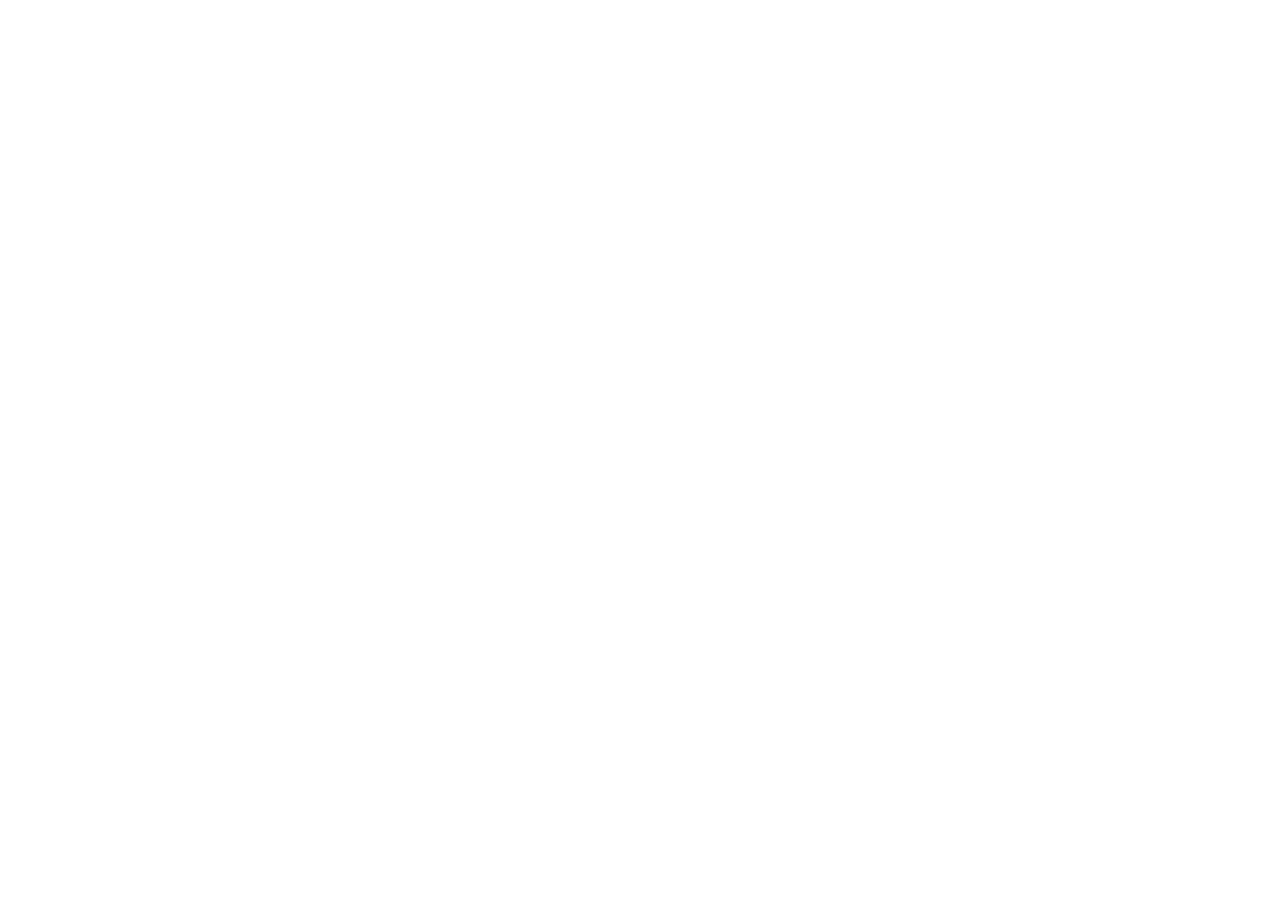
==== index.html @ 693e1a10 "initial files and html in index.html" ====
<!DOCTYPE html>
<html lang="en">
<head>
    <meta charset="UTF-8">
    <meta http-equiv="X-UA-Compatible" content="IE=edge">
    <meta name="viewport" content="width=device-width, initial-scale=1.0">
    <title>Document</title>
</head>
<body>
    
</body>
</html>
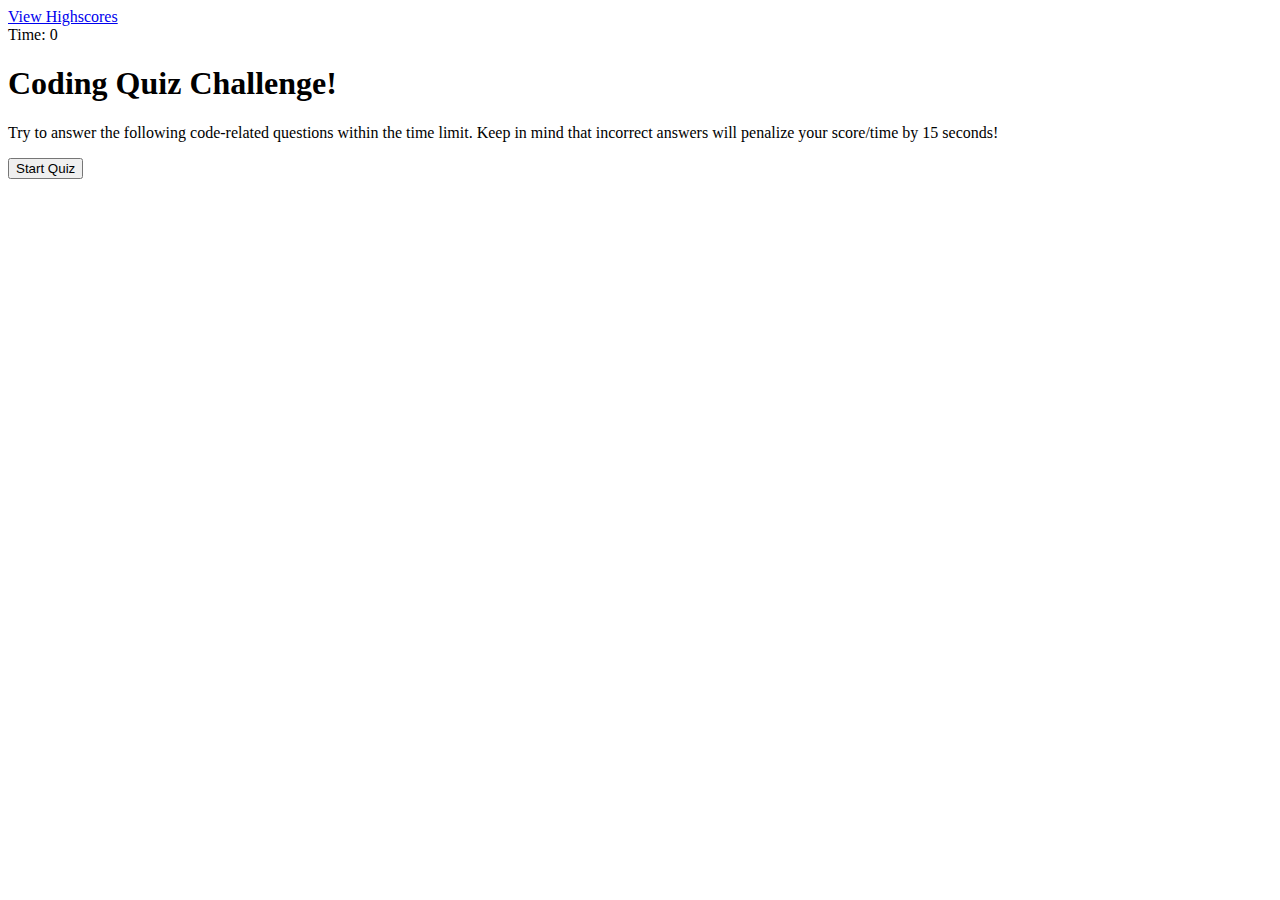
==== commit f6339daa: "added webpage layout in html, and the javascript quiz questions in their own object and js file" ====
--- a/index.html
+++ b/index.html
@@ -5,8 +5,45 @@
     <meta http-equiv="X-UA-Compatible" content="IE=edge">
     <meta name="viewport" content="width=device-width, initial-scale=1.0">
     <title>Document</title>
+    <link rel="stylesheet" href="./assets/css/style.css">
 </head>
 <body>
-    
+    <div class = 'scoreLink'>
+        <a href="highscores.html">View Highscores</a>
+    </div>
+
+    <div class = 'timer'>
+        Time: <span id="time">0</span>
+    </div>
+
+        <section id = "contents">
+            <div class="intro" id="intro-content">
+                <h1>Coding Quiz Challenge!</h1>
+                <p> 
+                    Try to answer the following code-related questions within the time limit. Keep in mind that incorrect answers will penalize your score/time by 15 seconds!
+                </p>
+                <button id="start-quiz">Start Quiz</button>
+            </div>
+
+            <div id = "quiz-content" class = "hide">
+                <h2 id = "quiz-question">This is a test</h2>
+                <div class = "quiz-options" id = "quiz-options"></div>
+            </div>
+
+            <div id = "out-tro" class = "hide">
+                <h2>Game Over!</h2>
+                <p> 
+                    Your final score is <span id ="player-score"></span>
+                </p>
+                <p> 
+                   Enter your initials: <input id="player-initials" type="text"> <button id="submit-scores">Submit</button> 
+                </p>
+            </div>
+            
+            <div id = "question-outcome" class = "question-outcome hide"></div>
+        </section>
+
+        <script src = "./assets/js/quizContent.js"></script>
+        <script src = "./assets/js/functionality.js"></script>
 </body>
 </html>--- a/assets/css/style.css
+++ b/assets/css/style.css
@@ -0,0 +1,3 @@
+.hide{
+    display: none;
+}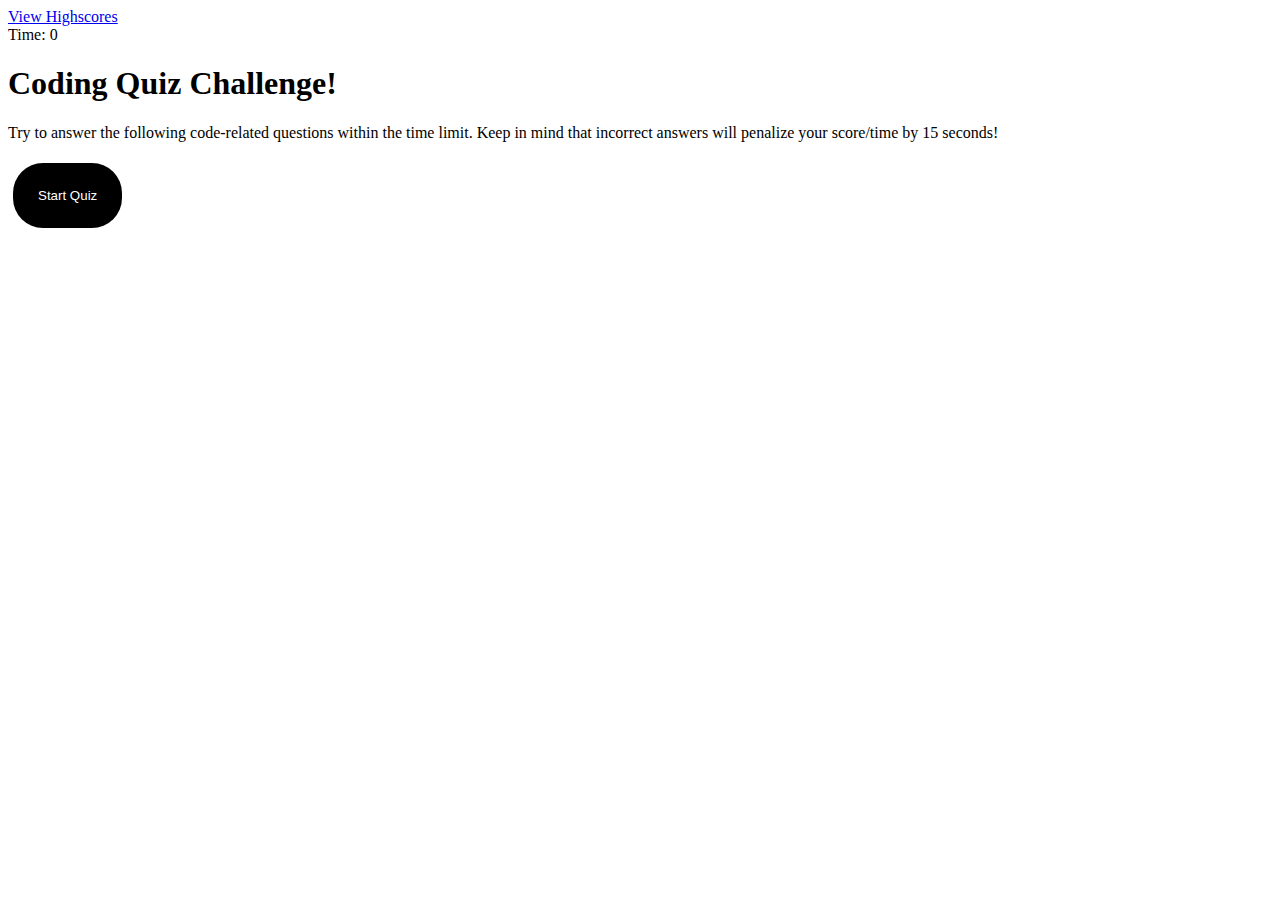
==== commit cdb68233: "added layout of highscores page, styling of buttons, and one edit to index.html" ====
--- a/index.html
+++ b/index.html
@@ -4,7 +4,7 @@
     <meta charset="UTF-8">
     <meta http-equiv="X-UA-Compatible" content="IE=edge">
     <meta name="viewport" content="width=device-width, initial-scale=1.0">
-    <title>Document</title>
+    <title>Coding Quiz Challenge</title>
     <link rel="stylesheet" href="./assets/css/style.css">
 </head>
 <body>
@@ -40,7 +40,6 @@
                 </p>
             </div>
             
-            <div id = "question-outcome" class = "question-outcome hide"></div>
         </section>
 
         <script src = "./assets/js/quizContent.js"></script>
--- a/assets/css/style.css
+++ b/assets/css/style.css
@@ -1,3 +1,17 @@
 .hide{
     display: none;
-}+}
+
+button {
+    margin: 5px;
+    border: none;
+    background-color: black;
+    color: white;
+    padding: 25px;
+    border-radius: 30px;
+}
+
+button:hover {
+    background-color: yellow;
+    color: black;
+}
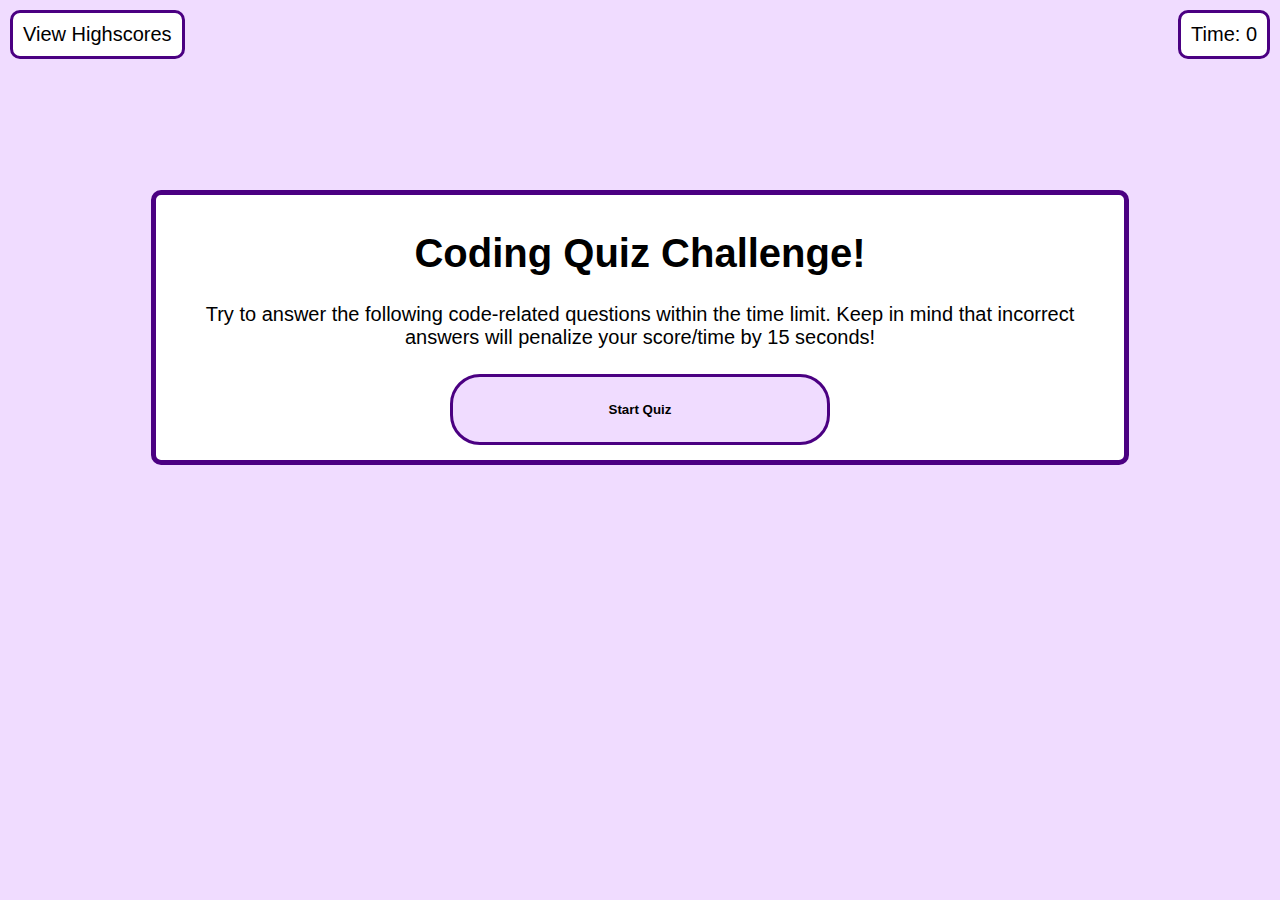
==== commit a69f3c2e: "added all style.css, changed order of some elements in index.html, fixed a problem with the right se" ====
--- a/index.html
+++ b/index.html
@@ -36,8 +36,9 @@
                     Your final score is <span id ="player-score"></span>
                 </p>
                 <p> 
-                   Enter your initials: <input id="player-initials" type="text"> <button id="submit-scores">Submit</button> 
+                   Enter your initials: <input id="player-initials" type="text"> 
                 </p>
+                <button id="submit-scores">Submit</button> 
             </div>
             
         </section>
--- a/assets/css/style.css
+++ b/assets/css/style.css
@@ -1,17 +1,106 @@
+body{
+    font-family: 'Trebuchet MS', Arial, sans-serif;
+    background-color: rgba(202, 128, 255, 0.277);
+    font-size: 20px;
+}
+
+.scoreLink{
+    position: absolute;
+    top: 10px;
+    left: 10px;
+    color: black;
+    border: solid indigo 3px;
+    background-color: white;
+    padding: 10px;
+    border-radius: 10px;
+}
+
+a{
+    text-decoration:none; 
+    color: inherit;
+}
+.timer{
+    position:absolute;
+    top: 10px;
+    right: 10px;  
+    color: black;
+    border: solid indigo 3px;
+    background-color: white;
+    padding: 10px;
+    border-radius: 10px;
+}
+
+.scoreLink:hover {
+    background-color: indigo;
+    border: solid  black 3px;
+    color: white;
+}
+
+h1{
+    font-size: 200%;
+    text-align: center;
+}
+
+.intro, .show{
+    background-color:white;
+    border: 5px indigo solid;
+    border-radius: 10px;
+    padding: 10px;
+    width: 75%;
+    margin: 15% auto;
+    text-align: center;
+}
+
 .hide{
     display: none;
 }
 
 button {
     margin: 5px;
-    border: none;
-    background-color: black;
-    color: white;
+    border: solid indigo 3px;
+    color: black;
+    background-color:  rgba(202, 128, 255, 0.277);
     padding: 25px;
     border-radius: 30px;
+    font-weight: bold;
+    width: 40%;
+    height: 10%;
+    text-align: center;
 }
 
 button:hover {
-    background-color: yellow;
-    color: black;
+    color: white;
+    border: solid black 3px;
+    background-color: indigo;
 }
+
+#highscore-div{
+    text-align: center;
+    align-content: center;
+    align-items: center;
+    margin: 5% auto;
+    background-color:white;
+    border: 5px indigo solid;
+    border-radius: 10px;
+    width: 80%;
+}
+
+ol{
+    display: flex;
+    flex-direction: column;
+    align-items: center;
+}
+
+li{
+    background-color:rgba(202, 128, 255, 0.15);
+    border-radius: 10px;
+    width: 25%;
+    padding: 10px;
+    margin: 5px;
+    text-align: left;
+    
+}
+
+#back, #clear-scores{
+    width: 25%;
+}
